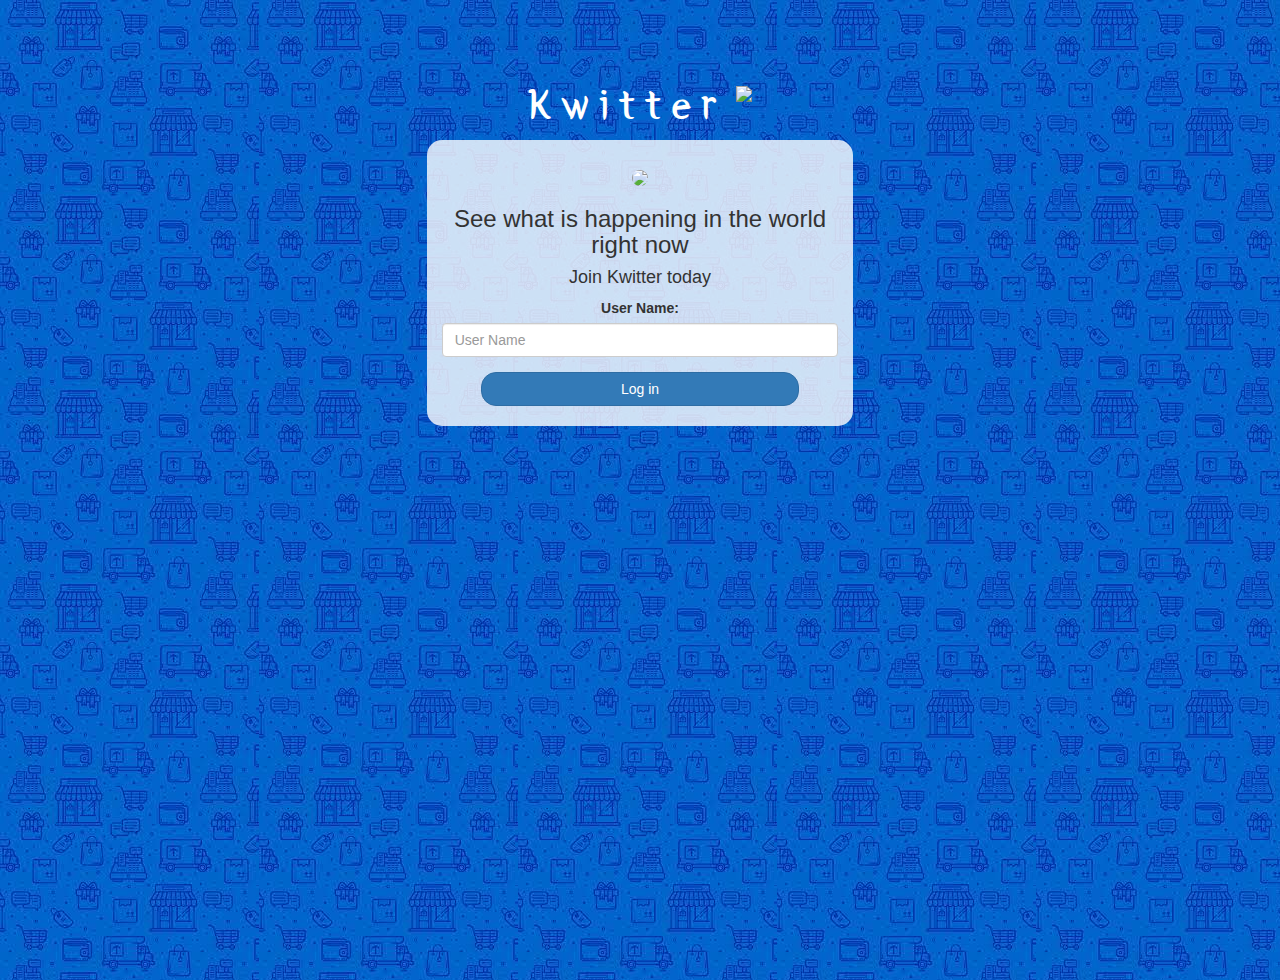
==== index.html @ d02e33ed "Add files via upload" ====
<!DOCTYPE html>
<html>
<head>
	<title>Kwitter</title>
<link href="https://fonts.googleapis.com/css?family=Yeon+Sung&display=swap" rel="stylesheet"><meta name="viewport" content="width=device-width, initial-scale=1">

<link rel="stylesheet" href="https://maxcdn.bootstrapcdn.com/bootstrap/3.4.0/css/bootstrap.min.css">
<script src="https://ajax.googleapis.com/ajax/libs/jquery/3.4.1/jquery.min.js"></script>
<script src="https://maxcdn.bootstrapcdn.com/bootstrap/3.4.0/js/bootstrap.min.js"></script>

<link rel="stylesheet" type="text/css" href="kwitter.css">
<script src="kwitter.js"></script>
</head>
<body>
<center>
	<h1 class="header">	
		Kwitter	<sup>
	<img src="m2.png">
	</sup>
</h1>
	<div class="col-lg-4 col-md-6 col-sm-6 col-xs-11 login_div">
	<img src="logo.png" class="logo">
		<h3 >See what is happening in the world right now</h3>
		<h4 >Join Kwitter today</h4>
		<div class="form-group">
		  <label >User Name:</label>
		  <input type="text" id="user_name" class="form-control" placeholder="User Name">
		</div>
		<button id="login_button" class="btn btn-primary" onclick="addUser();">Log in</button>
		<br><br>
	</div>
</center>
</body>
</html>
---- kwitter.css ----
html, body
{
  height: 100%;
  margin: 0;
}

body
{
background-image: url("download (3).jpg");
}

.header
{
	color: white;font-family: 'Yeon Sung';font-size: 45px;letter-spacing: 10px;margin-top: 80px;
}
.header img
{
	width: 80px;margin-left: -15px;
}

.login_div
{
	background: rgba(255,255,255,0.8);float: none;border-radius: 15px;
}

.logo
{
	width: 80px;margin-top: 30px;border-radius: 40px;
}

#login_button
{
	width: 80%;border-radius: 15px;
}

.room_name
{
	cursor: pointer;
	font-size: 20px;
}


#logout
{
	font-size: 20px; float: right;
}


#output
{
	padding: 10px; width:80%;background: rgba(255,255,255,0.8);border-radius: 15px;
}

.input_div_room_page
{
	width: 80%;
}

.input_div label
{
	color: white;font-size: 20px;
}


.input_div_message_page
{
	position: fixed;bottom: 0px;width: 100%;background: rgba(255,255,255,0.8);
}
.input_div_message_page label
{
	color: black;
}
.input_div_message_page #msg
{
	width: 80%;
}
.input_div_message_page button
{
	margin-top: 15px;
	width: 50%; 
}
.color_white
{
	color: white
}

.user_tick
{
	width:20px;
}
.message_h4
{
	padding-left:5px;color:grey;
}
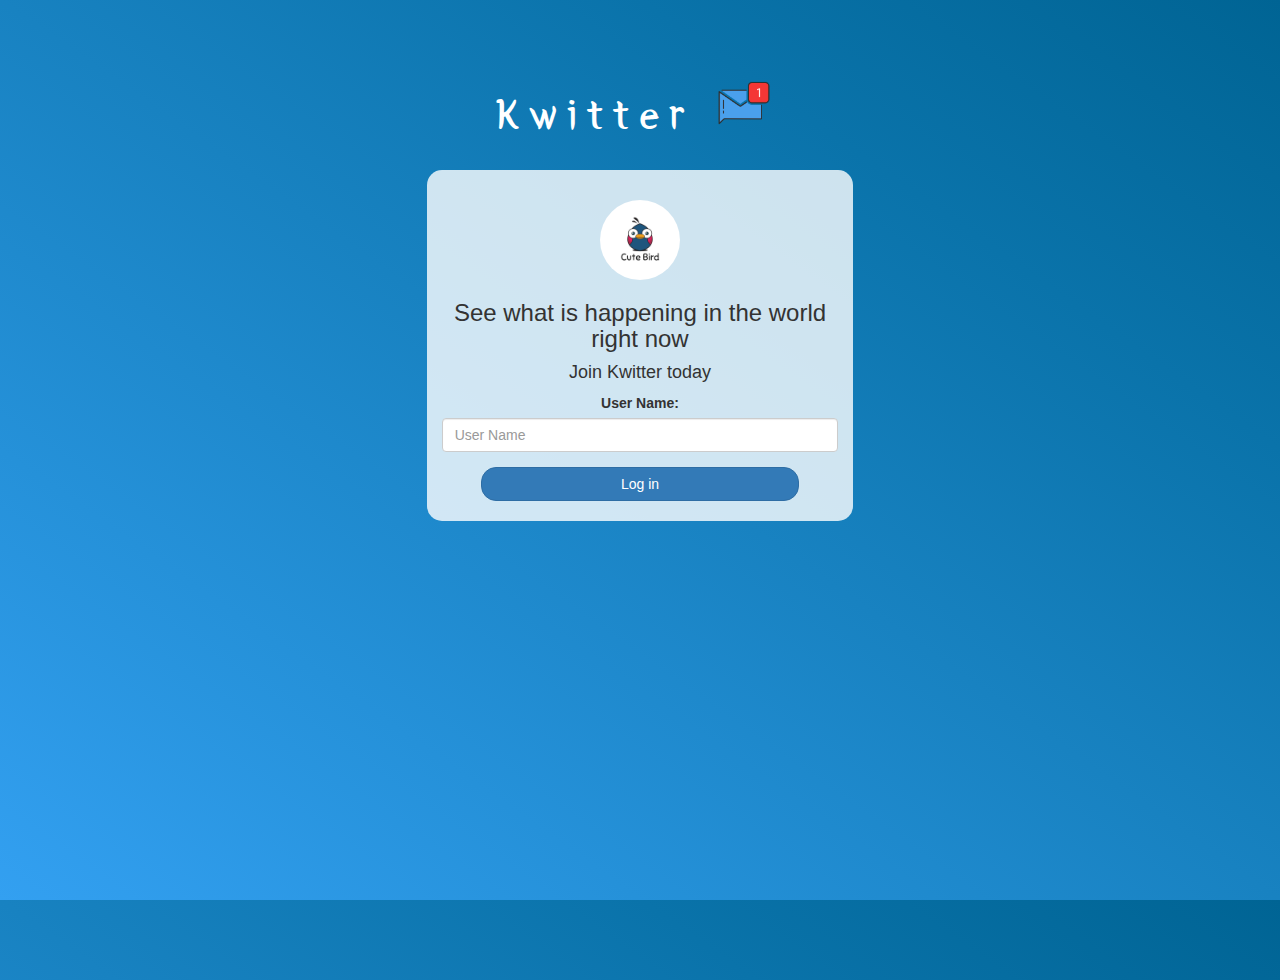
==== commit c25a1453: "Add files via upload" ====
--- a/index.html
+++ b/index.html
@@ -8,7 +8,7 @@
 <script src="https://ajax.googleapis.com/ajax/libs/jquery/3.4.1/jquery.min.js"></script>
 <script src="https://maxcdn.bootstrapcdn.com/bootstrap/3.4.0/js/bootstrap.min.js"></script>
 
-<link rel="stylesheet" type="text/css" href="kwitter.css">
+<link rel="stylesheet" type="text/css" href="style.css">
 <script src="kwitter.js"></script>
 </head>
 <body>
--- a/style.css
+++ b/style.css
@@ -0,0 +1,94 @@
+html, body
+{
+  height: 100%;
+  margin: 0;
+}
+
+body
+{
+background-image: linear-gradient(to right top, #33a0f1, #2591d9, #1882c1, #0a73aa, #006494);
+}
+
+.header
+{
+	color: white;font-family: 'Yeon Sung';font-size: 45px;letter-spacing: 10px;margin-top: 80px;
+}
+.header img
+{
+	width: 80px;margin-left: -15px;
+}
+
+.login_div
+{
+	background: rgba(255,255,255,0.8);float: none;border-radius: 15px;
+}
+
+.logo
+{
+	width: 80px;margin-top: 30px;border-radius: 40px;
+}
+
+#login_button
+{
+	width: 80%;border-radius: 15px;
+}
+
+.room_name
+{
+	cursor: pointer;
+	font-size: 20px;
+}
+
+
+#logout
+{
+	font-size: 20px; float: right;
+}
+
+
+#output
+{
+	padding: 10px; width:80%;background: rgba(255,255,255,0.8);border-radius: 15px;
+}
+
+.input_div_room_page
+{
+	width: 80%;
+}
+
+.input_div label
+{
+	color: white;font-size: 20px;
+}
+
+
+.input_div_message_page
+{
+	position: fixed;bottom: 0px;width: 100%;background: rgba(255,255,255,0.8);
+}
+.input_div_message_page label
+{
+	color: black;
+}
+.input_div_message_page #msg
+{
+	width: 80%;
+}
+.input_div_message_page button
+{
+	margin-top: 15px;
+	width: 50%; 
+}
+.color_white
+{
+	color: white
+}
+
+.user_tick
+{
+	width:20px;
+}
+.message_h4
+{
+	padding-left:5px;color:grey;
+}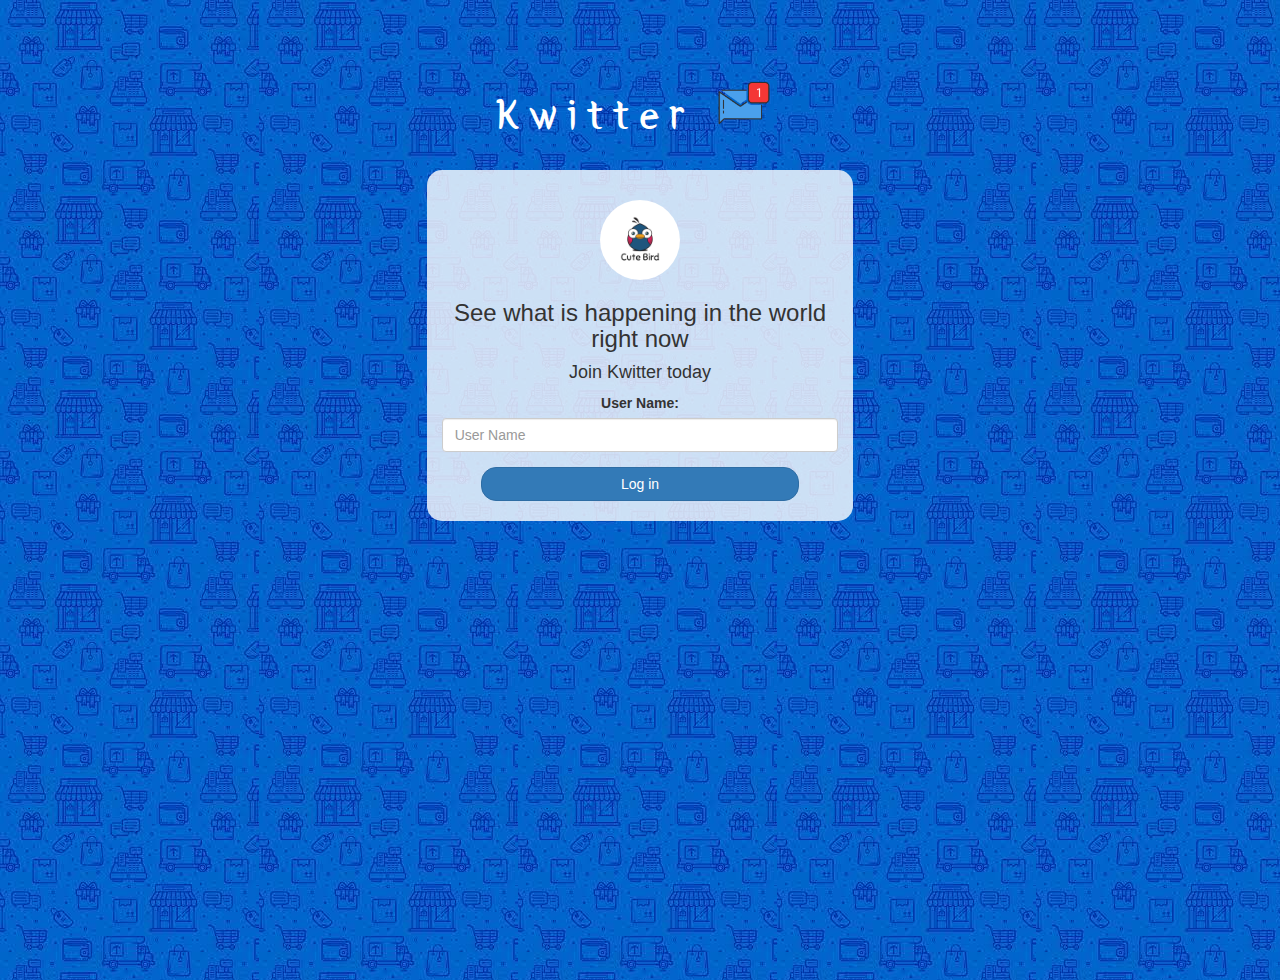
==== commit f72962e4: "Add files via upload" ====
--- a/index.html
+++ b/index.html
@@ -8,7 +8,7 @@
 <script src="https://ajax.googleapis.com/ajax/libs/jquery/3.4.1/jquery.min.js"></script>
 <script src="https://maxcdn.bootstrapcdn.com/bootstrap/3.4.0/js/bootstrap.min.js"></script>
 
-<link rel="stylesheet" type="text/css" href="style.css">
+<link rel="stylesheet" type="text/css" href="kwitter.css">
 <script src="kwitter.js"></script>
 </head>
 <body>
--- a/kwitter.css
+++ b/kwitter.css
@@ -0,0 +1,60 @@
+html, body{
+  height: 100%;
+  margin: 0;
+}
+body{
+background-image: url("download (3).jpg");
+}
+.header{
+	color: white;font-family: 'Yeon Sung';font-size: 45px;letter-spacing: 10px;margin-top: 80px;
+}
+.header img{
+	width: 80px;margin-left: -15px;
+}
+.login_div{
+	background: rgba(255,255,255,0.8);float: none;border-radius: 15px;
+}
+.logo{
+	width: 80px;margin-top: 30px;border-radius: 40px;
+}
+#login_button{
+	width: 80%;border-radius: 15px;
+}
+.room_name{
+	cursor: pointer;
+	font-size: 20px;
+}
+#logout{
+	font-size: 20px; float: right;
+}
+#output{
+	padding: 10px; width:80%;background: rgba(255,255,255,0.8);border-radius: 15px;
+}
+.input_div_room_page{
+	width: 80%;
+}
+.input_div label{
+	color: white;font-size: 20px;
+}
+.input_div_message_page{
+	position: fixed;bottom: 0px;width: 100%;background: rgba(255,255,255,0.8);
+}
+.input_div_message_page label{
+	color: black;
+}
+.input_div_message_page #msg{
+	width: 80%;
+}
+.input_div_message_page button{
+	margin-top: 15px;
+	width: 50%; 
+}
+.color_white{
+	color: white
+}
+.user_tick{
+	width:20px;
+}
+.message_h4{
+	padding-left:5px;color:grey;
+}